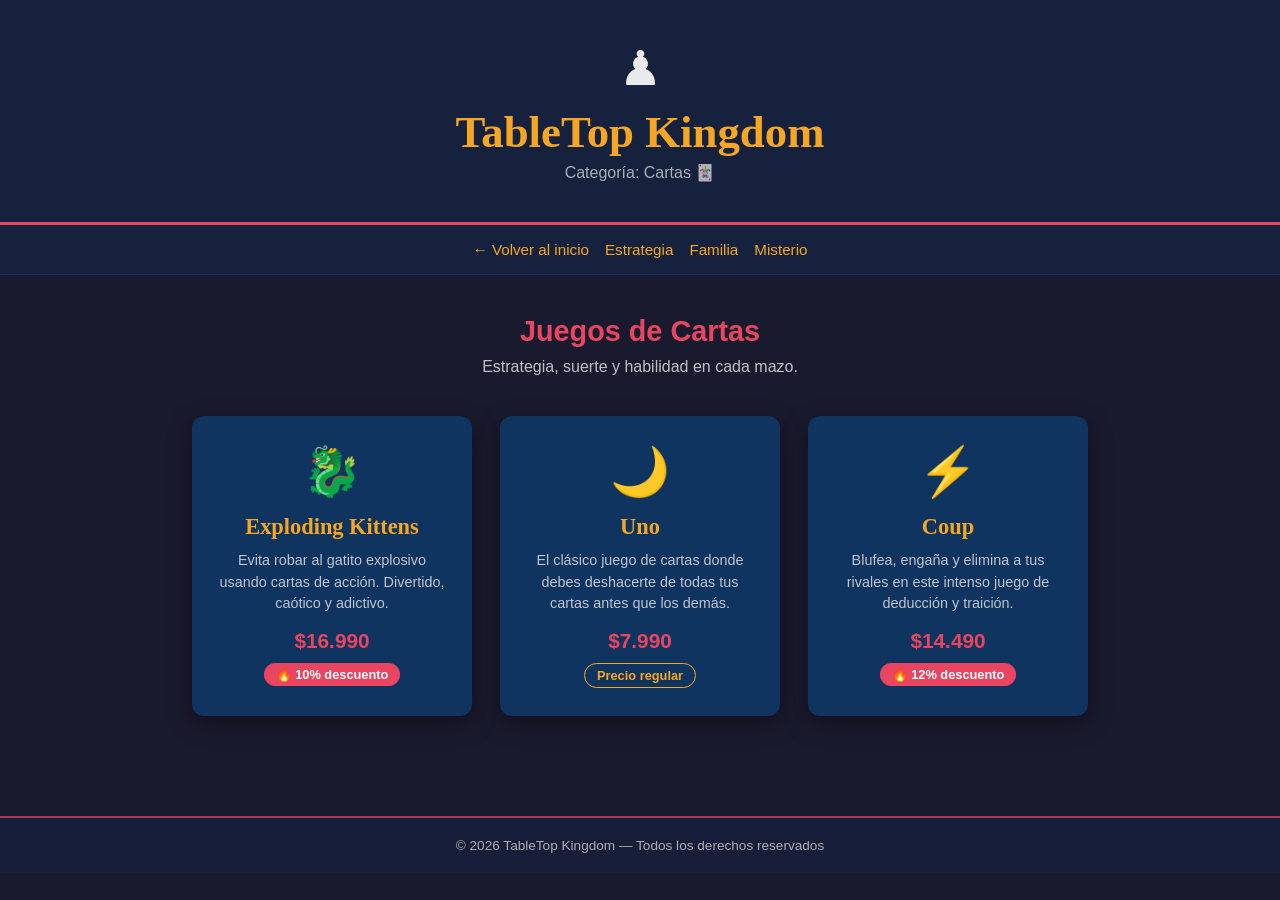
==== pages/cartas.html @ 9c81c9a4 "primer commit: estructura base del sitio TableTop Kingdom" ====
<!DOCTYPE html>
<html lang="es">
<head>
  <meta charset="UTF-8" />
  <meta name="viewport" content="width=device-width, initial-scale=1.0"/>
  <title>Cartas - TableTop Kingdom</title>
  <link rel="stylesheet" href="../css/styles.css" />
</head>
<body>

  <header>
    <div class="logo-area">
      <span class="crown">♟</span>
      <h1>TableTop Kingdom</h1>
      <p class="tagline">Categoría: Cartas 🃏</p>
    </div>
  </header>

  <nav class="breadcrumb">
    <a href="../index.html">← Volver al inicio</a>
    <a href="estrategia.html">Estrategia</a>
    <a href="familia.html">Familia</a>
    <a href="misterio.html">Misterio</a>
  </nav>

  <main>
    <section class="intro">
      <h2>Juegos de Cartas</h2>
      <p>Estrategia, suerte y habilidad en cada mazo.</p>
    </section>

    <section class="games">

      <div class="game-card">
        <div class="game-icon">🐉</div>
        <h3>Exploding Kittens</h3>
        <p class="description">Evita robar al gatito explosivo usando cartas de acción. Divertido, caótico y adictivo.</p>
        <p class="price">$16.990</p>
        <span class="badge descuento">🔥 10% descuento</span>
      </div>

      <div class="game-card">
        <div class="game-icon">🌙</div>
        <h3>Uno</h3>
        <p class="description">El clásico juego de cartas donde debes deshacerte de todas tus cartas antes que los demás.</p>
        <p class="price">$7.990</p>
        <span class="badge sin-descuento">Precio regular</span>
      </div>

      <div class="game-card">
        <div class="game-icon">⚡</div>
        <h3>Coup</h3>
        <p class="description">Blufea, engaña y elimina a tus rivales en este intenso juego de deducción y traición.</p>
        <p class="price">$14.490</p>
        <span class="badge descuento">🔥 12% descuento</span>
      </div>

    </section>
  </main>

  <footer>
    <p>© 2026 TableTop Kingdom — Todos los derechos reservados</p>
  </footer>

</body>
</html>
---- css/styles.css ----
/* ===========================
   VARIABLES CSS
=========================== */
:root {
  --color-fondo: #1a1a2e;
  --color-primario: #e94560;
  --color-secundario: #16213e;
  --color-tarjeta: #0f3460;
  --color-texto: #eaeaea;
  --color-acento: #f5a623;
  --fuente-titulo: 'Georgia', serif;
  --fuente-cuerpo: 'Trebuchet MS', sans-serif;
  --radio-borde: 12px;
  --sombra: 0 8px 24px rgba(0, 0, 0, 0.4);
}

/* ===========================
   RESET Y BASE
=========================== */
* {
  margin: 0;
  padding: 0;
  box-sizing: border-box;
}

body {
  background-color: var(--color-fondo);
  color: var(--color-texto);
  font-family: var(--fuente-cuerpo);
  min-height: 100vh;
  overflow-x: hidden;
}

/* ===========================
   ANIMACIONES CSS
=========================== */

/* Animación 1: entrada del header */
@keyframes bajarHeader {
  from {
    opacity: 0;
    transform: translateY(-50px);
  }
  to {
    opacity: 1;
    transform: translateY(0);
  }
}

/* Animación 2: pulso en el ícono corona */
@keyframes pulso {
  0%, 100% { transform: scale(1); }
  50%       { transform: scale(1.2); }
}

/* Animación 3: aparición de tarjetas */
@keyframes aparecerTarjeta {
  from {
    opacity: 0;
    transform: translateY(30px);
  }
  to {
    opacity: 1;
    transform: translateY(0);
  }
}

/* Animación 4: brillo en hover de tarjeta */
@keyframes brillo {
  0%   { box-shadow: 0 0 5px var(--color-primario); }
  50%  { box-shadow: 0 0 20px var(--color-primario); }
  100% { box-shadow: 0 0 5px var(--color-primario); }
}

/* ===========================
   HEADER
=========================== */
header {
  background-color: var(--color-secundario);
  text-align: center;
  padding: 40px 20px;
  border-bottom: 3px solid var(--color-primario);
  animation: bajarHeader 0.8s ease forwards;
}

.crown {
  font-size: 3rem;
  display: block;
  animation: pulso 2s infinite;
}

header h1 {
  font-family: var(--fuente-titulo);
  font-size: 2.8rem;
  color: var(--color-acento);
  margin: 10px 0 5px;
}

.tagline {
  font-size: 1rem;
  color: var(--color-texto);
  opacity: 0.7;
}

/* ===========================
   MAIN E INTRO
=========================== */
main {
  max-width: 1100px;
  margin: 0 auto;
  padding: 40px 20px;
}

.intro {
  text-align: center;
  margin-bottom: 40px;
}

.intro h2 {
  font-size: 1.8rem;
  color: var(--color-primario);
  margin-bottom: 10px;
}

.intro p {
  opacity: 0.8;
}

/* ===========================
   TARJETAS DE CATEGORÍAS
=========================== */
.categories {
  display: flex;
  flex-wrap: wrap;
  gap: 24px;
  justify-content: center;
}

.category-card {
  background-color: var(--color-tarjeta);
  border-radius: var(--radio-borde);
  padding: 30px 24px;
  width: 220px;
  text-align: center;
  text-decoration: none;
  color: var(--color-texto);
  box-shadow: var(--sombra);
  animation: aparecerTarjeta 0.6s ease forwards;
  transition: transform 0.3s ease;
}

.category-card:hover {
  transform: translateY(-8px);
  animation: brillo 1s infinite;
}

.card-icon {
  font-size: 3rem;
  margin-bottom: 14px;
}

.category-card h3 {
  font-size: 1.3rem;
  color: var(--color-acento);
  margin-bottom: 8px;
}

.category-card p {
  font-size: 0.9rem;
  opacity: 0.75;
}

/* ===========================
   FOOTER
=========================== */
footer {
  text-align: center;
  padding: 20px;
  background-color: var(--color-secundario);
  border-top: 2px solid var(--color-primario);
  font-size: 0.85rem;
  opacity: 0.7;
  margin-top: 60px;
}

/* ===========================
   MEDIA QUERIES (RESPONSIVO)
=========================== */
@media (max-width: 768px) {
  header h1 {
    font-size: 2rem;
  }

  .categories {
    flex-direction: column;
    align-items: center;
  }

  .category-card {
    width: 90%;
  }
}

@media (max-width: 480px) {
  header h1 {
    font-size: 1.5rem;
  }

  .intro h2 {
    font-size: 1.3rem;
  }
}

/* ===========================
   NAVEGACIÓN ENTRE PÁGINAS
=========================== */
.breadcrumb {
  display: flex;
  gap: 16px;
  justify-content: center;
  flex-wrap: wrap;
  padding: 16px 20px;
  background-color: var(--color-secundario);
  border-bottom: 1px solid var(--color-tarjeta);
}

.breadcrumb a {
  color: var(--color-acento);
  text-decoration: none;
  font-size: 0.95rem;
  transition: color 0.3s ease;
}

.breadcrumb a:hover {
  color: var(--color-primario);
}

/* ===========================
   TARJETAS DE JUEGOS
=========================== */

/* Animación 5: entrada de fichas de juego */
@keyframes entradaFicha {
  from {
    opacity: 0;
    transform: scale(0.9);
  }
  to {
    opacity: 1;
    transform: scale(1);
  }
}

.games {
  display: flex;
  flex-wrap: wrap;
  gap: 28px;
  justify-content: center;
  margin-top: 20px;
}

.game-card {
  background-color: var(--color-tarjeta);
  border-radius: var(--radio-borde);
  padding: 28px 24px;
  width: 280px;
  text-align: center;
  box-shadow: var(--sombra);
  animation: entradaFicha 0.6s ease forwards;
  transition: transform 0.3s ease;
}

.game-card:hover {
  transform: translateY(-6px);
}

.game-icon {
  font-size: 3rem;
  margin-bottom: 14px;
}

.game-card h3 {
  font-size: 1.4rem;
  color: var(--color-acento);
  margin-bottom: 10px;
  font-family: var(--fuente-titulo);
}

.description {
  font-size: 0.9rem;
  opacity: 0.8;
  margin-bottom: 14px;
  line-height: 1.5;
}

.price {
  font-size: 1.3rem;
  font-weight: bold;
  color: var(--color-primario);
  margin-bottom: 10px;
}

.badge {
  display: inline-block;
  padding: 4px 12px;
  border-radius: 20px;
  font-size: 0.8rem;
  font-weight: bold;
}

.descuento {
  background-color: var(--color-primario);
  color: white;
}

.sin-descuento {
  background-color: var(--color-tarjeta);
  border: 1px solid var(--color-acento);
  color: var(--color-acento);
}

/* ===========================
   MEDIA QUERIES PÁGINAS INTERNAS
=========================== */
@media (max-width: 768px) {
  .games {
    flex-direction: column;
    align-items: center;
  }

  .game-card {
    width: 90%;
  }

  .breadcrumb {
    flex-direction: column;
    align-items: center;
    gap: 10px;
  }
}
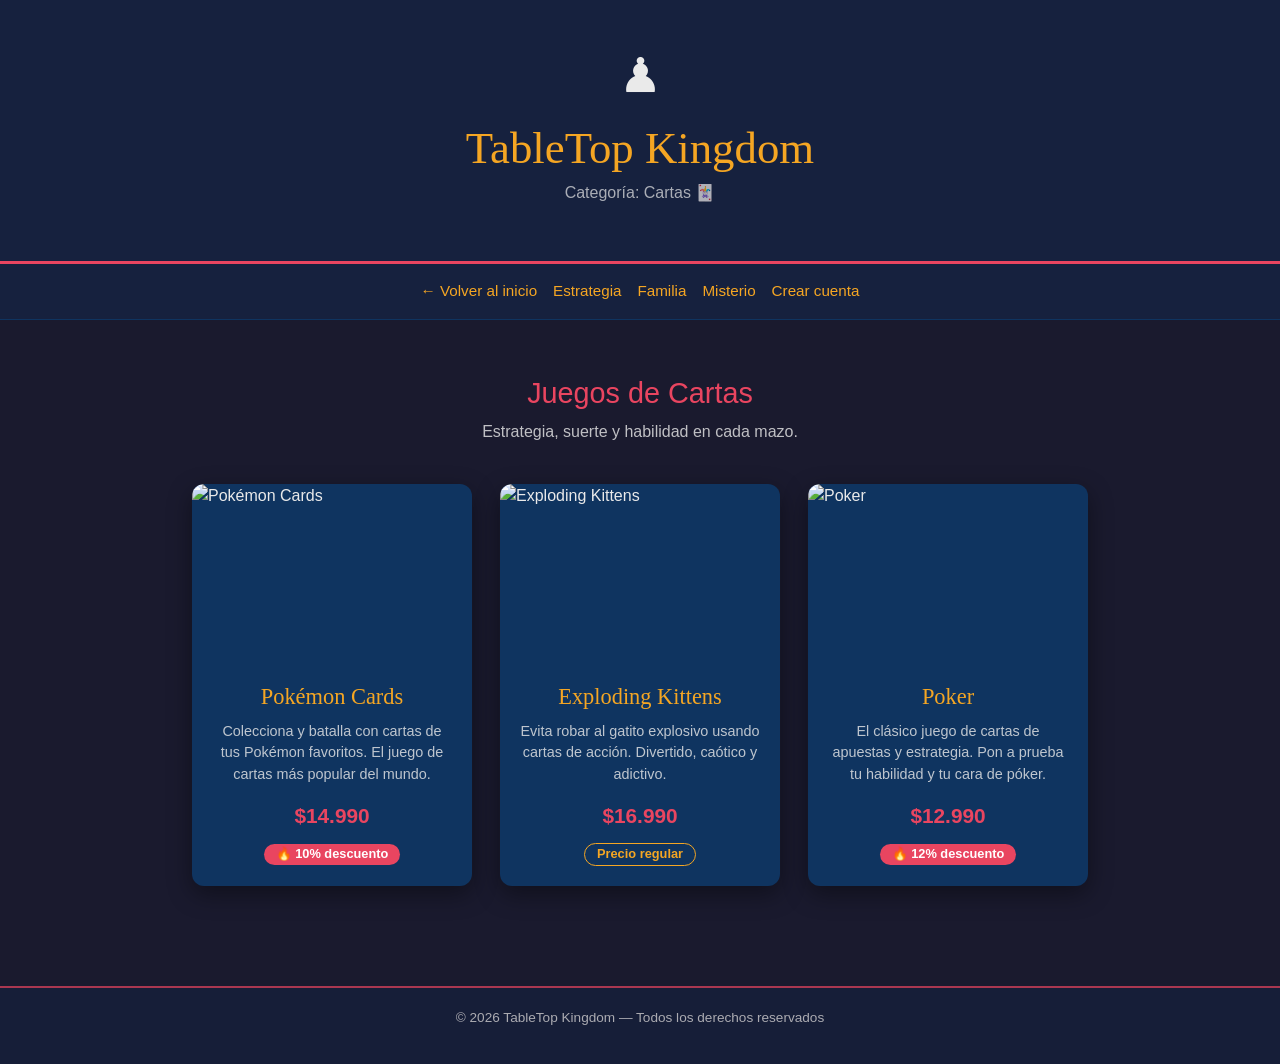
==== commit 79857e01: "Semana 2: imágenes reales, Bootstrap, formulario de registro y validaciones JS" ====
--- a/pages/cartas.html
+++ b/pages/cartas.html
@@ -4,7 +4,8 @@
   <meta charset="UTF-8" />
   <meta name="viewport" content="width=device-width, initial-scale=1.0"/>
   <title>Cartas - TableTop Kingdom</title>
-  <link rel="stylesheet" href="../css/styles.css" />
+  <link href="https://cdn.jsdelivr.net/npm/bootstrap@5.3.0/dist/css/bootstrap.min.css" rel="stylesheet"/>
+<link rel="stylesheet" href="../css/styles.css" />
 </head>
 <body>
 
@@ -21,6 +22,7 @@
     <a href="estrategia.html">Estrategia</a>
     <a href="familia.html">Familia</a>
     <a href="misterio.html">Misterio</a>
+    <a href="registro.html">Crear cuenta</a>
   </nav>
 
   <main>
@@ -31,29 +33,35 @@
 
     <section class="games">
 
-      <div class="game-card">
-        <div class="game-icon">🐉</div>
-        <h3>Exploding Kittens</h3>
-        <p class="description">Evita robar al gatito explosivo usando cartas de acción. Divertido, caótico y adictivo.</p>
-        <p class="price">$16.990</p>
-        <span class="badge descuento">🔥 10% descuento</span>
-      </div>
+      <article class="game-card">
+        <img src="https://images.unsplash.com/photo-1613771404784-3a5686aa2be3?w=400&q=80" alt="Pokémon Cards" />
+        <div class="game-info">
+          <h3>Pokémon Cards</h3>
+          <p class="description">Colecciona y batalla con cartas de tus Pokémon favoritos. El juego de cartas más popular del mundo.</p>
+          <p class="price">$14.990</p>
+          <span class="badge descuento">🔥 10% descuento</span>
+        </div>
+      </article>
 
-      <div class="game-card">
-        <div class="game-icon">🌙</div>
-        <h3>Uno</h3>
-        <p class="description">El clásico juego de cartas donde debes deshacerte de todas tus cartas antes que los demás.</p>
-        <p class="price">$7.990</p>
-        <span class="badge sin-descuento">Precio regular</span>
-      </div>
+      <article class="game-card">
+        <img src="https://images.unsplash.com/photo-1616406919799-b04cdf9632dc?w=400&q=80" alt="Exploding Kittens" />
+        <div class="game-info">
+          <h3>Exploding Kittens</h3>
+          <p class="description">Evita robar al gatito explosivo usando cartas de acción. Divertido, caótico y adictivo.</p>
+          <p class="price">$16.990</p>
+          <span class="badge sin-descuento">Precio regular</span>
+        </div>
+      </article>
 
-      <div class="game-card">
-        <div class="game-icon">⚡</div>
-        <h3>Coup</h3>
-        <p class="description">Blufea, engaña y elimina a tus rivales en este intenso juego de deducción y traición.</p>
-        <p class="price">$14.490</p>
-        <span class="badge descuento">🔥 12% descuento</span>
-      </div>
+      <article class="game-card">
+        <img src="https://plus.unsplash.com/premium_photo-1671683370315-87306b0faf90?w=400&q=80" alt="Poker" />
+        <div class="game-info">
+          <h3>Poker</h3>
+          <p class="description">El clásico juego de cartas de apuestas y estrategia. Pon a prueba tu habilidad y tu cara de póker.</p>
+          <p class="price">$12.990</p>
+          <span class="badge descuento">🔥 12% descuento</span>
+        </div>
+      </article>
 
     </section>
   </main>
@@ -61,6 +69,6 @@
   <footer>
     <p>© 2026 TableTop Kingdom — Todos los derechos reservados</p>
   </footer>
-
+<script src="https://cdn.jsdelivr.net/npm/bootstrap@5.3.0/dist/js/bootstrap.bundle.min.js"></script>
 </body>
 </html>
--- a/css/styles.css
+++ b/css/styles.css
@@ -139,7 +139,6 @@
 .category-card {
   background-color: var(--color-tarjeta);
   border-radius: var(--radio-borde);
-  padding: 30px 24px;
   width: 220px;
   text-align: center;
   text-decoration: none;
@@ -147,16 +146,23 @@
   box-shadow: var(--sombra);
   animation: aparecerTarjeta 0.6s ease forwards;
   transition: transform 0.3s ease;
+  overflow: hidden;
+}
+
+.category-card img {
+  width: 100%;
+  height: 150px;
+  object-fit: cover;
+  display: block;
+}
+
+.card-info {
+  padding: 16px;
 }
 
 .category-card:hover {
   transform: translateY(-8px);
   animation: brillo 1s infinite;
-}
-
-.card-icon {
-  font-size: 3rem;
-  margin-bottom: 14px;
 }
 
 .category-card h3 {
@@ -262,21 +268,27 @@
 .game-card {
   background-color: var(--color-tarjeta);
   border-radius: var(--radio-borde);
-  padding: 28px 24px;
   width: 280px;
-  text-align: center;
+  overflow: hidden;
   box-shadow: var(--sombra);
   animation: entradaFicha 0.6s ease forwards;
   transition: transform 0.3s ease;
 }
 
+.game-card img {
+  width: 100%;
+  height: 180px;
+  object-fit: cover;
+  display: block;
+}
+
+.game-info {
+  padding: 20px;
+  text-align: center;
+}
+
 .game-card:hover {
   transform: translateY(-6px);
-}
-
-.game-icon {
-  font-size: 3rem;
-  margin-bottom: 14px;
 }
 
 .game-card h3 {
@@ -337,4 +349,88 @@
     align-items: center;
     gap: 10px;
   }
+}
+
+/* ===========================
+   FORMULARIO DE REGISTRO
+=========================== */
+.form-container {
+  background-color: var(--color-tarjeta);
+  border-radius: var(--radio-borde);
+  padding: 40px;
+  box-shadow: var(--sombra);
+}
+
+.form-container h2 {
+  color: var(--color-acento);
+  font-family: var(--fuente-titulo);
+}
+
+.form-label {
+  color: var(--color-texto);
+  font-weight: bold;
+}
+
+.opcional {
+  color: var(--color-acento);
+  font-size: 0.85rem;
+  font-weight: normal;
+}
+
+.form-control {
+  background-color: var(--color-secundario) !important;
+  border: 1px solid var(--color-tarjeta) !important;
+  color: var(--color-texto) !important;
+  border-radius: 8px !important;
+}
+
+.form-control:focus {
+  border-color: var(--color-primario) !important;
+  box-shadow: 0 0 0 3px rgba(233, 69, 96, 0.25) !important;
+}
+
+.form-control::placeholder {
+  color: rgba(234, 234, 234, 0.4) !important;
+}
+
+.btn-registro {
+  background-color: var(--color-primario);
+  color: white;
+  border: none;
+  padding: 10px 28px;
+  border-radius: 8px;
+  font-size: 1rem;
+  cursor: pointer;
+  transition: background-color 0.3s ease;
+}
+
+.btn-registro:hover {
+  background-color: #c73652;
+}
+
+.btn-limpiar {
+  background-color: transparent;
+  color: var(--color-acento);
+  border: 2px solid var(--color-acento);
+  padding: 10px 28px;
+  border-radius: 8px;
+  font-size: 1rem;
+  cursor: pointer;
+  transition: all 0.3s ease;
+}
+
+.btn-limpiar:hover {
+  background-color: var(--color-acento);
+  color: var(--color-fondo);
+}
+
+.mensaje-exito {
+  display: none;
+  text-align: center;
+  color: #4caf50;
+  font-weight: bold;
+  font-size: 1rem;
+  padding: 12px;
+  border-radius: 8px;
+  background-color: rgba(76, 175, 80, 0.15);
 }
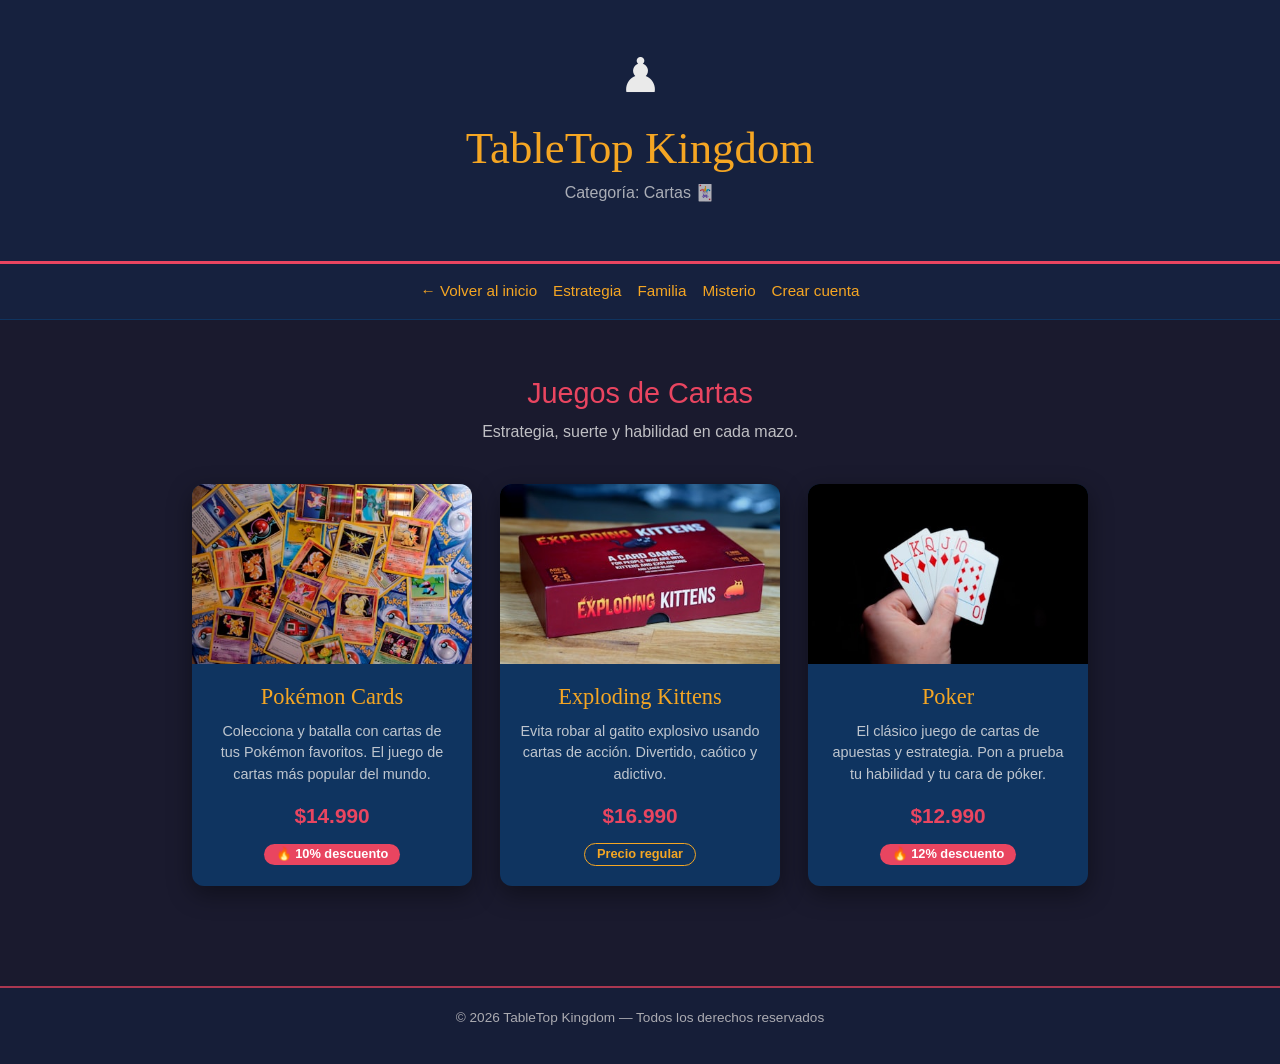
==== commit 80f91071: "Semana 2: imágenes locales reemplazando URLs externas" ====
--- a/pages/cartas.html
+++ b/pages/cartas.html
@@ -34,7 +34,7 @@
     <section class="games">
 
       <article class="game-card">
-        <img src="https://images.unsplash.com/photo-1613771404784-3a5686aa2be3?w=400&q=80" alt="Pokémon Cards" />
+        <img src="../images/juego-pokemon.jpg" alt="Pokémon Cards" />
         <div class="game-info">
           <h3>Pokémon Cards</h3>
           <p class="description">Colecciona y batalla con cartas de tus Pokémon favoritos. El juego de cartas más popular del mundo.</p>
@@ -44,7 +44,7 @@
       </article>
 
       <article class="game-card">
-        <img src="https://images.unsplash.com/photo-1616406919799-b04cdf9632dc?w=400&q=80" alt="Exploding Kittens" />
+        <img src="../images/juego-kittens.jpg" alt="Exploding Kittens" />
         <div class="game-info">
           <h3>Exploding Kittens</h3>
           <p class="description">Evita robar al gatito explosivo usando cartas de acción. Divertido, caótico y adictivo.</p>
@@ -54,7 +54,7 @@
       </article>
 
       <article class="game-card">
-        <img src="https://plus.unsplash.com/premium_photo-1671683370315-87306b0faf90?w=400&q=80" alt="Poker" />
+        <img src="../images/juego-poker.jpg" alt="Poker" />
         <div class="game-info">
           <h3>Poker</h3>
           <p class="description">El clásico juego de cartas de apuestas y estrategia. Pon a prueba tu habilidad y tu cara de póker.</p>
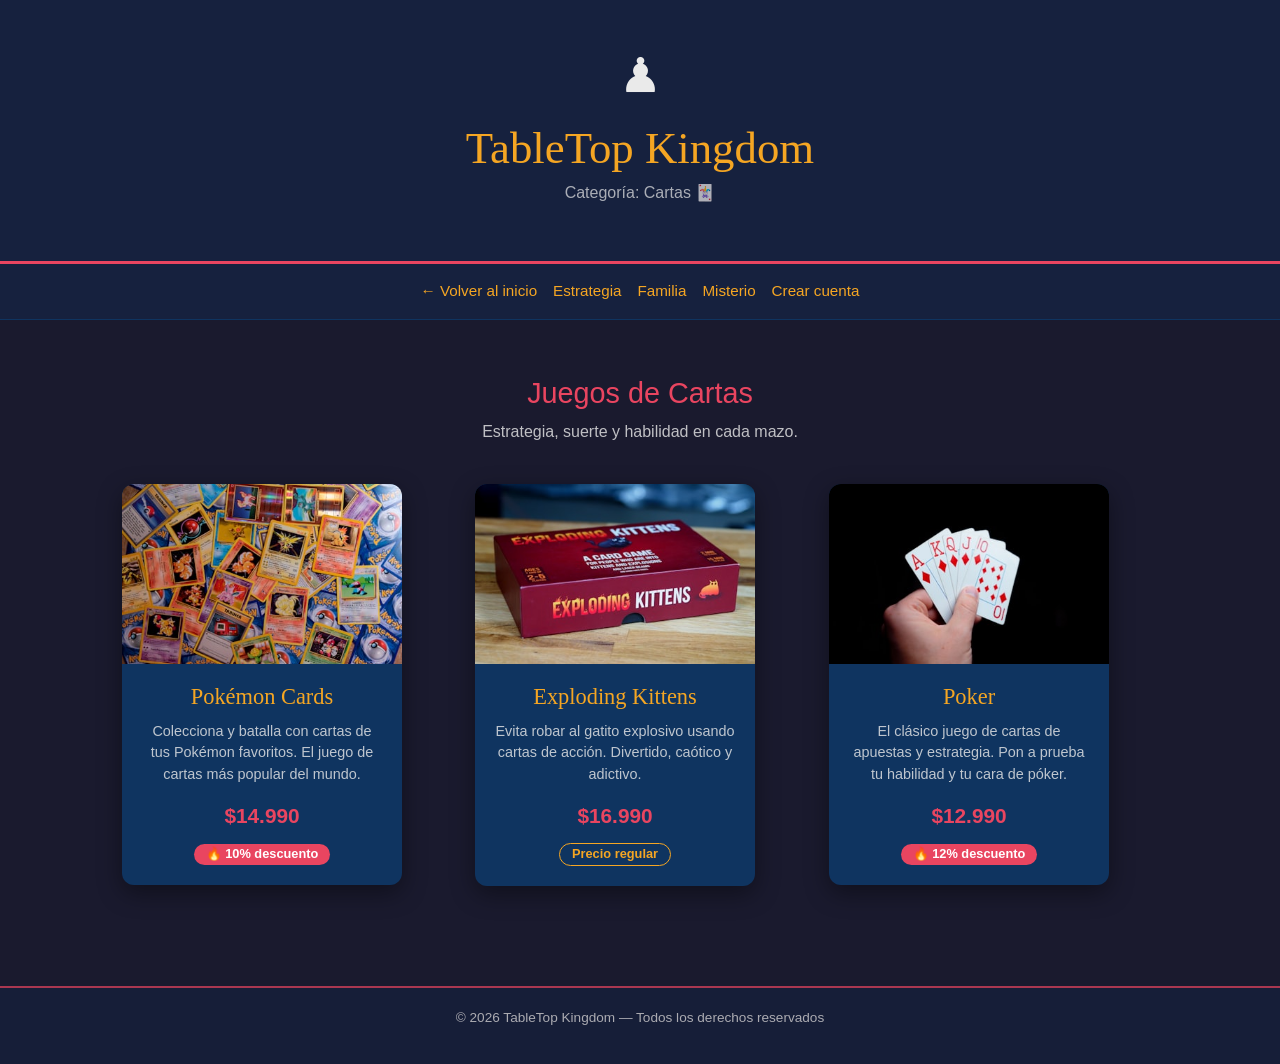
==== commit 3b613d3c: "Agrega grid Bootstrap de 12 columnas en todas las páginas" ====
--- a/pages/cartas.html
+++ b/pages/cartas.html
@@ -31,8 +31,10 @@
       <p>Estrategia, suerte y habilidad en cada mazo.</p>
     </section>
 
-    <section class="games">
+<section class="container mt-4">
+  <div class="row g-4 justify-content-center">
 
+    <div class="col-12 col-md-6 col-lg-4">
       <article class="game-card">
         <img src="../images/juego-pokemon.jpg" alt="Pokémon Cards" />
         <div class="game-info">
@@ -42,7 +44,9 @@
           <span class="badge descuento">🔥 10% descuento</span>
         </div>
       </article>
+    </div>
 
+    <div class="col-12 col-md-6 col-lg-4">
       <article class="game-card">
         <img src="../images/juego-kittens.jpg" alt="Exploding Kittens" />
         <div class="game-info">
@@ -52,7 +56,9 @@
           <span class="badge sin-descuento">Precio regular</span>
         </div>
       </article>
+    </div>
 
+    <div class="col-12 col-md-6 col-lg-4">
       <article class="game-card">
         <img src="../images/juego-poker.jpg" alt="Poker" />
         <div class="game-info">
@@ -62,8 +68,11 @@
           <span class="badge descuento">🔥 12% descuento</span>
         </div>
       </article>
+    </div>
 
-    </section>
+  </div>
+</section>
+
   </main>
 
   <footer>
--- a/css/styles.css
+++ b/css/styles.css
@@ -433,4 +433,51 @@
   padding: 12px;
   border-radius: 8px;
   background-color: rgba(76, 175, 80, 0.15);
+}
+
+/* ===========================
+   PANEL ADMINISTRADOR
+=========================== */
+.admin-card {
+  background-color: var(--color-tarjeta);
+  border-radius: var(--radio-borde);
+  padding: 28px 24px;
+  text-align: center;
+  box-shadow: var(--sombra);
+  transition: transform 0.3s ease;
+}
+
+.admin-card:hover {
+  transform: translateY(-6px);
+}
+
+.admin-icon {
+  font-size: 3rem;
+  margin-bottom: 14px;
+}
+
+.admin-card h3 {
+  font-size: 1.3rem;
+  color: var(--color-acento);
+  margin-bottom: 8px;
+  font-family: var(--fuente-titulo);
+}
+
+.admin-card p {
+  font-size: 1rem;
+  opacity: 0.8;
+}
+
+.table-dark {
+  background-color: var(--color-secundario) !important;
+}
+
+.table-dark th {
+  color: var(--color-acento) !important;
+  border-color: var(--color-tarjeta) !important;
+}
+
+.table-dark td {
+  color: var(--color-texto) !important;
+  border-color: var(--color-tarjeta) !important;
 }
